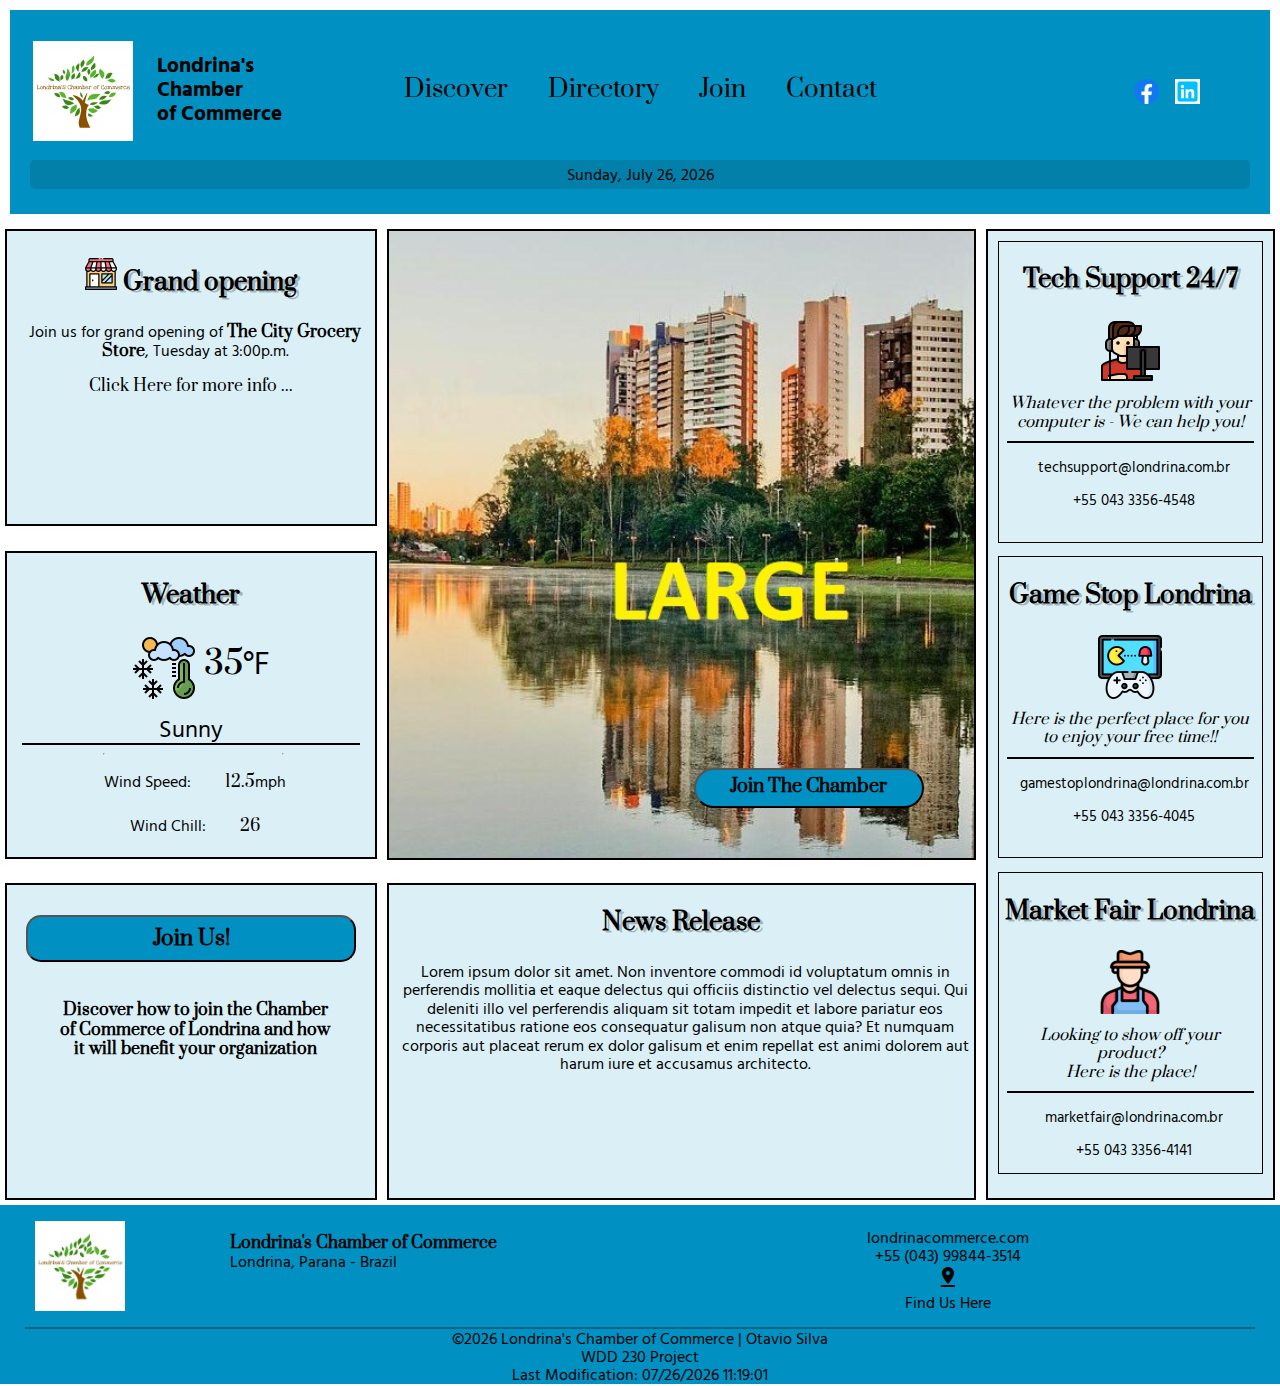
==== chamber/index.html @ 59db26b9 "fixing more w3 and lighthouse" ====
<!DOCTYPE html>
<html lang="en">

<head>
    <meta charset="UTF-8">
    <meta http-equiv="X-UA-Compatible" content="IE=edge">
    <meta name="viewport" content="width=device-width, initial-scale=1.0">
    <meta name="description" content="The Londrina's Chamber of Commerce Webpage - website to get informed about different things in town.">
    <title>Home Page - Londrina's Chamber of Commerce</title>
    <link href="https://fonts.googleapis.com/icon?family=Material+Icons" rel="stylesheet">
    <link rel="icon" href="favicon.ico">
    <link rel="stylesheet" href="styles/normalize.css">
    <link rel="stylesheet" href="styles/main.css">
    <link rel="stylesheet" href="styles/medium.css">
    <link rel="stylesheet" href="styles/large.css">
    <script defer src="scripts/main.js"></script>
</head>

<body>
    <div class="banner-meeting">
        <h1> "🤝🏼 Come join us for the chamber meet and greet Wednesday at 7:00 p.m."</h1>
    </div>
    <header>
        <div class="logo">
            <img src="images/logo-web.webp" alt="logo" />
            <p>Londrina's Chamber <br> of Commerce</p>
        </div>
        <div id="iconsSideHeader">
            <div class="socialMediaIcons">
                <a href="" target="https://www.facebook.com/prefeituradelondrina/?locale=pt_BR"><img src="images/fb-icon.png" alt="Facebook" /></a>
                <a href="" target="https://www.linkedin.com/company/grande-londrina/about/"><img src="images/linkedin-icon.png" alt="LinkedIn" /></a>
            </div>
            <a class="ham" href="#">&#9776;</a>
        </div>
        <div class="navContainer">
        </div>
        <p class="date"></p>
    </header>


    <main>
        <section class="hero">
            <!-- <h5 class="welcome">Welcome To Londrina</h5> -->
            <picture>
                <source srcset="images/hero-large.jpg" media="(min-width: 850px)">
                <source srcset="images/hero-medium.jpg" media="(min-width: 600px)">
                <img src="images/hero-small.jpg" alt="The Igapo Lake in downtown of Londrina.">

            </picture>
            <button type="submit" class="joinBtn"> Join The Chamber</button>
            <!-- <form action=""> 
            </form> -->
        </section>
        <section class="event">
            <h2> <img src="images/grocery-store.png" alt="grocery store icon"> Grand opening</h2>
            <p> Join us for grand opening of
                <b>The City Grocery Store</b>, Tuesday at 3:00p.m.</p>
            <span> Click Here for more info ...</span>
        </section>
        <section class="join">
            <button type="submit" class="joinBtn-2">Join Us!</button>
            <p> <b> Discover how to join the Chamber of Commerce of Londrina and how it will benefit your organization </b></p>
        </section>
        <section class="weather">
            <h2>Weather</h2>
            <img src="images/weather.png" alt="weather icon">
            <p class="temp"><span class="t">35</span>&#176;F</p>
            <p class="weather-status">Sunny</p>
            <hr>
            <hr>
            <p class="windSpeed">Wind Speed: <span class="ws">12.5</span>mph</p>
            <p class="windChill">Wind Chill: <span class="wc">N/A</span></p>
        </section>
        <section class="newRelease">
            <h2>News Release</h2>
            <p>Lorem ipsum dolor sit amet. Non inventore commodi id voluptatum omnis in perferendis mollitia et eaque delectus qui officiis distinctio vel delectus sequi. Qui deleniti illo vel perferendis aliquam sit totam impedit et labore pariatur eos
                necessitatibus ratione eos consequatur galisum non atque quia? Et numquam corporis aut placeat rerum ex dolor galisum et enim repellat est animi dolorem aut harum iure et accusamus architecto.</p>
        </section>
        <section class="spotlights">
            <div>
                <h2>Tech Support 24/7</h2>
                <img src="images/gamer.png" alt="tech support icon">
                <p class="slogan"> <i>Whatever the problem with your computer is - We can help you!</i></p>
                <p>techsupport@londrina.com.br</p>
                <p>+55 043 3356-4548</p>
            </div>
            <div>
                <h2>Game Stop Londrina</h2>
                <img src="images/game-console.png" alt="Game Store Londrina">
                <p class="slogan"> <i> Here is the perfect place for you to enjoy your free time!! </i></p>
                <p>gamestoplondrina@londrina.com.br</p>
                <p>+55 043 3356-4045</p>
            </div>
            <div>
                <h2>Market Fair Londrina</h2>
                <img src="images/farmer.png" alt="little farmer icon">
                <p class="slogan"> <i> Looking to show off your product? <br>Here is the place! <br></i></p>
                <p>marketfair@londrina.com.br</p>
                <p>+55 043 3356-4141</p>

            </div>
        </section>
    </main>


    <footer>
        <div>
            <img src="images/logo-web.webp" alt="logo image" />
            <p>
                <strong>Londrina's Chamber of Commerce</strong>
                <br />Londrina, Parana - Brazil
            </p>
        </div>
        <div>
            <p>londrinacommerce.com</p>
            <p>+55 (043) 99844-3514</p>
            <div>
                <a href="https://goo.gl/maps/eebNdgpfaMM6xLg19" target="_blank"><i class="material-icons">&#xe55e;</i></a>
                <p>Find Us Here</p>
            </div>
        </div>
        <div class="endFooter">
            <p id="currentYear">
                <p id="lastModified"></p>
        </div>


    </footer>
</body>

</html>
---- chamber/styles/main.css ----
@import url('https://fonts.googleapis.com/css2?family=Hind+Vadodara&family=Prata&display=swap');

/* Set up for everything */

* {
    font-family: Prata, sans-serif;
}

.banner-meeting {
    text-align: center;
    text-shadow: 5px 2px #0091c17e;
    color: black;
    background-color: #0090C1;
    border-radius: 20px;
}

nav,
h1,
h2,
h3,
h4,
h5,
a {
    font-family: Prata, sans-serif;
    padding: 5px;
}

p {
    font-family: Hind Vadodara, sans-serif;
}

body {
    max-width: 1300px;
    margin: 0 auto;
    background-color: white;
}

header {
    display: grid;
    grid-template-columns: 2fr 1fr;
    background-color: #0090C1;
    margin: 10px;
    padding: 15px;
    color: black;
    font-family: Hind Vadodara, sans-serif;
}

.logo {
    display: flex;
}

.logo img {
    width: 100px;
    height: 100px;
    padding-top: 1rem;
    margin-left: 0.5rem;
    padding-right: 1.5rem;
}

.logo p {
    padding-top: 1.75rem;
}

header p span {
    font-weight: bold;
    font-size: .9rem;
}

#iconsSideHeader {
    display: grid;
    grid-template-columns: 1fr 1fr;
}

.socialMediaIcons {
    grid-column: 1/2;
}

.socialMediaIcons img {
    padding-top: 2.1rem;
    width: 25px;
    height: auto;
    padding-left: 0px;
    margin-left: 2px;
    border: 0px;
}

.ham {
    padding-top: 2.1rem;
    text-align: center;
    display: block;
    font-size: 1.5em;
    font-weight: bold;
    text-decoration: none;
    color: black;
    font-family: Hind Vadodara, sans-serif;
}

.navContainer {
    grid-column: 1/3;
    text-align: center;
}

nav {
    display: grid;
}

nav a {
    padding: 2.5px;
    text-decoration: none;
    color: black;
    font-size: 1rem;
    font-family: Hind Vadodara, sans-serif;
}

nav a:hover {
    color: #a2e8dd;
}

header div p {
    padding-top: 1em;
    font-weight: bold;
    font-size: 1.3rem;
    margin: 0px;
    text-align: left;
    font-family: Hind Vadodara, sans-serif;
}

.material-icons {
    color: black;
}

.date {
    background-color: #046f8f7e;
    grid-column: 1/3;
    padding: 5px;
    margin: 5px 5px 10px 5px;
    border-radius: 5px;
    text-align: center;
    color: black;
    font-family: Hind Vadodara, sans-serif;
}

main section p span button {
    font-family: Hind Vadodara, sans-serif;
}

main section {
    background-color: #25a1ca2a;
    border: 2px solid black;
    margin: 5px;
    min-height: 165px;
}

.hero {
    position: relative;
    overflow: hidden;
}

.hero img {
    overflow: hidden;
    width: 100%;
    height: 310px;
    object-fit: cover;
    margin-bottom: -5px;
    /* padding: auto; */
    /* position: relative; */
}

.hero h5 {
    position: absolute;
    z-index: +1;
    color: black;
    font-size: 1.5rem;
    padding-left: 1rem;
    margin-top: -0.01rem;
    text-shadow: 5px 2px rgba(0, 0, 0, 0.268);
    font-family: Prata, sans-serif;
}

.joinBtn {
    background-color: #0090C1;
    position: absolute;
    right: 30px;
    bottom: 50px;
    z-index: +1;
    color: black;
    font-weight: bolder;
    height: 30px;
    width: 230px;
    font-family: Prata, sans-serif;
    cursor: pointer;
    border-radius: 20px;
    /* padding: 10px; */
}

.joinBtn:hover {
    background-color: black;
    color: #a2e8dd;
}

.event {
    text-align: center;
    padding: 3px;
}

.event h2 {
    text-shadow: 3px 2px rgba(0, 0, 0, 0.259);
}

.weather h2 {
    text-shadow: 3px 2px rgba(0, 0, 0, 0.259);
    grid-column: 1/3;
}

.weather {
    text-align: center;
    display: grid;
    grid-template-columns: 1fr 1fr;
    max-width: 70%;
    margin: 0 auto;
}

.weather img {
    grid-column: 1/2;
    padding-left: 120px
}

.weather .temp {
    grid-column: 2/3;
    font-size: 2rem;
    padding-right: 100px;
}

.weather-status {
    grid-column: 1/3;
    font-size: 1.5rem;
    border-bottom: 2px solid black;
    margin: 0px 5px 0px 5px !important;
}

.windSpeed {
    grid-column: 1/3;
}

.windChill {
    grid-column: 1/3;
}

.windChill span,
.windSpeed span {
    margin-left: 30px;
}

.join {
    text-align: center;
    padding: 10px;
}

.join .joinBtn-2 {
    text-align: center;
    padding: 10px;
    width: 95%;
    border-radius: 15px;
    background-color: #0090C1;
    color: black;
    font-weight: bolder;
    cursor: pointer;
    font-family: Prata, sans-serif;
    font-size: 1.3rem;
}

.joinBtn-2:hover {
    background-color: black;
    color: #a2e8dd;
}

.join p {
    padding: 30px;
}

.newRelease {
    text-align: center;
}

.newRelease h2 {
    text-shadow: 3px 2px rgba(0, 0, 0, 0.259);
}

.spotlights {
    max-height: 600px;
}

.spotlights div {
    height: auto
}

main section div {
    border: 1px solid black;
    height: 140px;
    margin: 5px 0px 5px 0 !important;
    text-align: center;
    font-family: Hind Vadodara, sans-serif;
}

.slogan {
    padding-bottom: 10px;
    border-bottom: 2px solid black;
    margin-right: 8px;
}

main section div h2 {
    text-shadow: 3px 2px rgba(0, 0, 0, 0.259);
}

main section div:nth-child(1) {
    margin: 10px 5px 0px 5px;
}

main section div:nth-child(2) {
    margin: 0px 5px 10px 5px;
}

main section div:nth-child(3) {
    display: none;
}

main section p {
    margin-top: 8px;
    margin-left: 8px;
}

footer {
    background-color: #0090C1;
    margin: 10px;
    text-align: center;
    color: black;
}

footer img {
    width: 90px;
    height: 90px;
    margin-top: 1rem;
    margin-bottom: 1rem;
}

footer div:nth-child(2) {
    border-bottom: 2px solid rgba(0, 0, 0, .3);
}

footer div p {
    margin: 0px;
}

.endFooter {
    text-align: center;
}
---- chamber/styles/medium.css ----
@media screen and (min-width:600px) {
    nav a {
        display: block;
        font-size: 1.3rem;
        padding: 0px 20px 0px 20px;
        font-family: Prata, sans-serif;
    }
    nav a:hover {
        color: #a2e8dd;
    }
    main {
        display: grid;
        grid-template-columns: 2fr 1fr;
        grid-template-rows: 1fr 1fr 1fr 1fr 1fr;
    }
    main .hero {
        grid-column: 1/3;
        grid-row: 1/2;
    }
    .hero {
        position: relative;
    }
    .hero img {
        height: 310px;
    }
    .joinBtn {
        background-color: #0090C1;
        position: absolute;
        right: 50px;
        /* right: 30px; */
        bottom: 50px;
        z-index: +1;
        color: black;
        font-weight: bolder;
        height: 40px;
        width: 230px;
        font-family: Prata, sans-serif;
        font-size: large;
        cursor: pointer;
        /* padding: 10px; */
    }
    .joinBtn:hover {
        background-color: black;
        color: #a2e8dd;
    }
    .weather {
        max-width: 100%;
        margin: 5px;
        margin-top: -120px;
        height: 90%;
    }
    .weather-status {
        margin-right: 5px !important;
    }
    .event {
        margin-top: -120px;
        height: 88%;
    }
    main .newRelease {
        grid-column: 1/3;
        grid-row: 2/3;
    }
    main .spotlights {
        grid-column: 1/3;
        grid-row: 3/4;
    }
    .spotlights {
        display: grid;
        grid-template-columns: 1fr 1fr;
        height: auto;
        padding: 10px 5px 10px 5px;
    }
    .spotlights div {
        margin: 0px 5px 0px 5px !important;
        height: 100%;
    }
    main .join {
        grid-column: 1/3;
        grid-row: 4/5;
        height: 50%;
    }
    footer {
        display: grid;
        grid-template-columns: 1fr 1fr;
        margin-top: -140px;
    }
    footer img {
        padding-left: 10px;
    }
    footer div:nth-child(1) {
        display: grid;
        grid-template-columns: 1fr 2fr;
        border-bottom: 2px solid rgba(0, 0, 0, .3);
    }
    footer div:nth-child(1) p {
        padding-top: 1.75em;
        text-align: left;
    }
    footer div:nth-child(2) {
        padding-top: 1.45em;
        border-bottom: 2px solid rgba(0, 0, 0, .3);
    }
    footer div:nth-child(3) {
        grid-column: 1/3;
    }
    footer div:nth-child(3) ul {
        display: flex;
        justify-content: center;
    }
    footer div:nth-child(3) ul p {
        padding: 5px;
        border-right: 2px solid rgba(0, 0, 0, .3);
    }
}
---- chamber/styles/large.css ----
@media screen and (min-width:850px) {
    * {
        font-family: Prata, sans-serif;
    }
    header {
        display: grid;
        grid-template-columns: 1fr 2fr 1fr;
        grid-template-rows: 3fr 1fr;
        font-family: Prata, sans-serif;
    }
    #logoName {
        grid-column: 1/2;
    }
    .navContainer {
        text-align: center;
        padding: 40px;
        margin: auto auto;
        grid-column: 2/3;
        grid-row: 1/2;
        border-radius: 10px;
    }
    nav {
        display: flex;
    }
    nav a {
        display: block;
        font-size: 1.5rem;
        padding: 0px 20px 0px 20px;
        font-family: Prata, sans-serif;
    }
    nav a:hover {
        color: #a2e8dd;
    }
    #rightSideHeader {
        grid-column: 3/4;
        grid-row: 1/2;
    }
    .ham {
        display: none;
        grid-column: 1/2;
    }
    .socialMediaIcons {
        grid-column: 2/2;
        padding-top: 1.3em;
        text-align: center;
        padding-right: 25px;
    }
    .date {
        grid-column: 1/4;
        grid-row: 2/3;
    }
    main {
        grid-template-columns: 1fr 2fr 1fr;
        grid-template-rows: 1fr 1fr 1fr;
    }
    main .event {
        grid-column: 1/2;
        grid-row: 1/2;
    }
    .event {
        margin-top: 5px;
    }
    .weather {
        margin-top: 0;
        padding: 5px;
    }
    .join {
        height: 293px !important;
    }
    main .weather {
        grid-column: 1/2;
        grid-row: 2/3;
    }
    .weather img {
        grid-column: 1/2;
        /* margin-left: auto; */
        /* padding-right: 20px; */
    }
    .weather .temp {
        grid-column: 2/3;
        font-size: 2rem;
        /* margin-right: auto; */
        /* padding-left: 20px; */
    }
    main .join {
        grid-column: 1/2;
        grid-row: 3/4;
    }
    main .hero {
        grid-column: 2/3;
        grid-row: 1/3;
        height: 627px !important;
    }
    .hero img {
        /* overflow: hidden; */
        width: 100%;
        height: 100%;
        /* padding: auto; */
        position: relative;
        /* z-index: -1; */
    }
    .hero h5 {
        position: absolute;
        z-index: +1;
        color: black;
        font-size: 2rem;
        padding-left: 1rem;
        margin-top: -0.01rem;
        text-shadow: 5px 2px rgba(0, 0, 0, 0.268);
    }
    .hero .joinBtn {
        background-color: #0090C1;
        position: absolute;
        right: 50px;
        bottom: 50px;
        z-index: +1;
        color: black;
        font-weight: bolder;
        height: 40px;
        width: 230px;
        font-family: Prata, sans-serif;
        font-size: large;
        cursor: pointer;
    }
    .joinBtn:hover {
        background-color: black;
        color: #a2e8dd;
    }
    .weather {
        max-width: 96%;
    }
    .weather-status {
        grid-column: 1/3;
        /* margin-right: 10px; */
        margin: 0 10px 0 10px !important;
    }
    .join .joinBtn-2 {
        margin-top: 20px;
    }
    main .newRelease {
        grid-column: 2/3;
        grid-row: 3/4;
    }
    main .spotlights {
        grid-column: 3/4;
        grid-row: 1/4;
        display: grid;
        grid-template-columns: 1fr;
        /* height: 1000px !important; */
        height: auto;
        width: auto;
        max-height: none;
    }
    .spotlights div {
        height: auto;
        width: auto;
        height: 300px !important;
    }
    .spotlights div p {
        font-size: 0.95rem;
    }
    main section div:nth-child(3) {
        display: block;
    }
    footer {
        padding: 0px 25px 0px 25px;
        margin: auto;
    }
    .endFooter {
        text-align: center;
    }
}
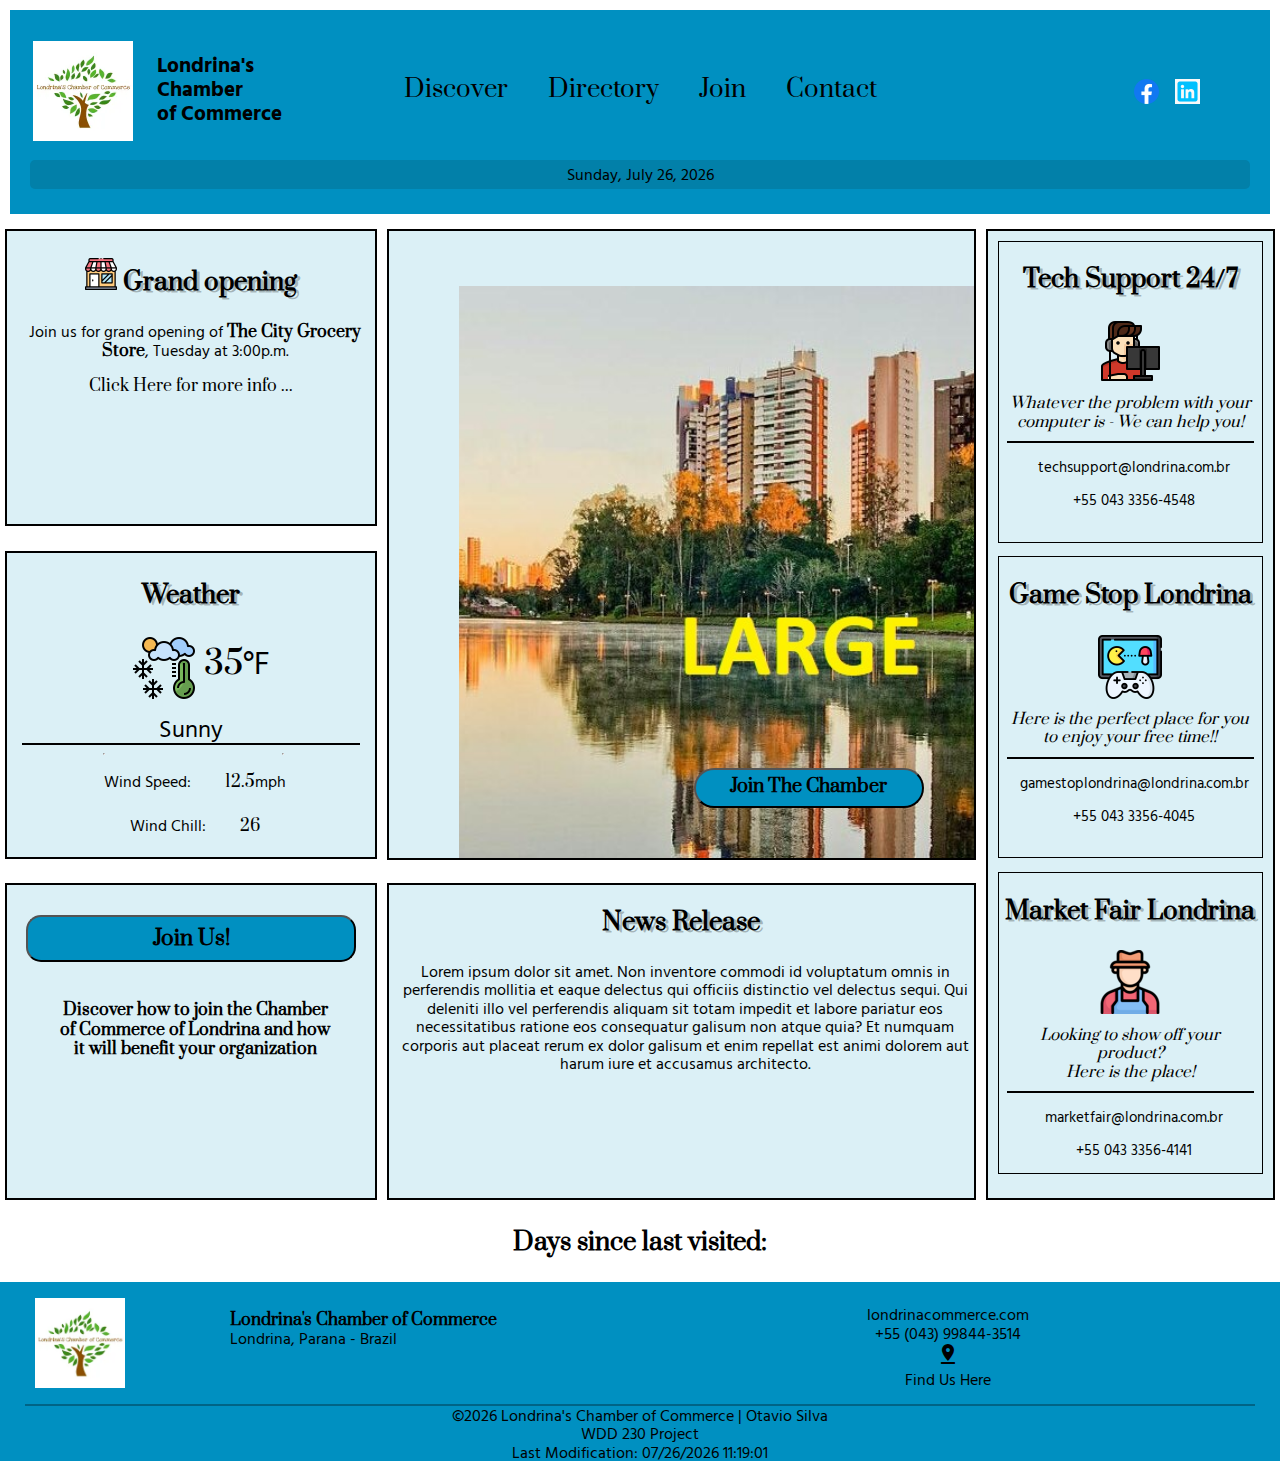
==== commit 8615c103: "progressing with discover page" ====
--- a/chamber/index.html
+++ b/chamber/index.html
@@ -27,8 +27,8 @@
         </div>
         <div id="iconsSideHeader">
             <div class="socialMediaIcons">
-                <a href="" target="https://www.facebook.com/prefeituradelondrina/?locale=pt_BR"><img src="images/fb-icon.png" alt="Facebook" /></a>
-                <a href="" target="https://www.linkedin.com/company/grande-londrina/about/"><img src="images/linkedin-icon.png" alt="LinkedIn" /></a>
+                <a href="https://www.facebook.com/prefeituradelondrina/?locale=pt_BR" target="_blank"><img src="images/fb-icon.png" alt="Facebook" /></a>
+                <a href="https://www.linkedin.com/company/grande-londrina/about/" target="_blank"><img src="images/linkedin-icon.png" alt="LinkedIn" /></a>
             </div>
             <a class="ham" href="#">&#9776;</a>
         </div>
@@ -101,7 +101,7 @@
             </div>
         </section>
     </main>
-
+    <h2 id="days"> Days since last visited: <span id="diff"> </span> </h2>
 
     <footer>
         <div>
--- a/chamber/styles/main.css
+++ b/chamber/styles/main.css
@@ -159,6 +159,7 @@
 .hero img {
     overflow: hidden;
     width: 100%;
+    max-width: 575px;
     height: 310px;
     object-fit: cover;
     margin-bottom: -5px;
@@ -353,4 +354,21 @@
 
 .endFooter {
     text-align: center;
+}
+
+
+/* Discover page */
+
+picture img {
+    display: flex !important;
+    margin: 0 auto;
+    padding: 5px;
+}
+
+#days {
+    text-align: center;
+}
+
+#discover {
+    display: flex;
 }--- a/chamber/styles/medium.css
+++ b/chamber/styles/medium.css
@@ -22,6 +22,7 @@
     }
     .hero img {
         height: 310px;
+        max-width: 900px !important;
     }
     .joinBtn {
         background-color: #0090C1;
--- a/chamber/styles/large.css
+++ b/chamber/styles/large.css
@@ -98,6 +98,7 @@
         /* padding: auto; */
         position: relative;
         /* z-index: -1; */
+        max-width: 1500px !important;
     }
     .hero h5 {
         position: absolute;
@@ -169,4 +170,20 @@
     .endFooter {
         text-align: center;
     }
+    #discover {
+        max-width: 1300px !important;
+        flex-wrap: wrap;
+    }
+    picture img {
+        margin: 50px;
+        padding-left: 20px;
+        gap: 5px;
+        width: 300px;
+        height: 300px;
+    }
+    picture p {
+        text-align: center;
+        margin-top: -50px;
+        margin-left: 10px;
+    }
 }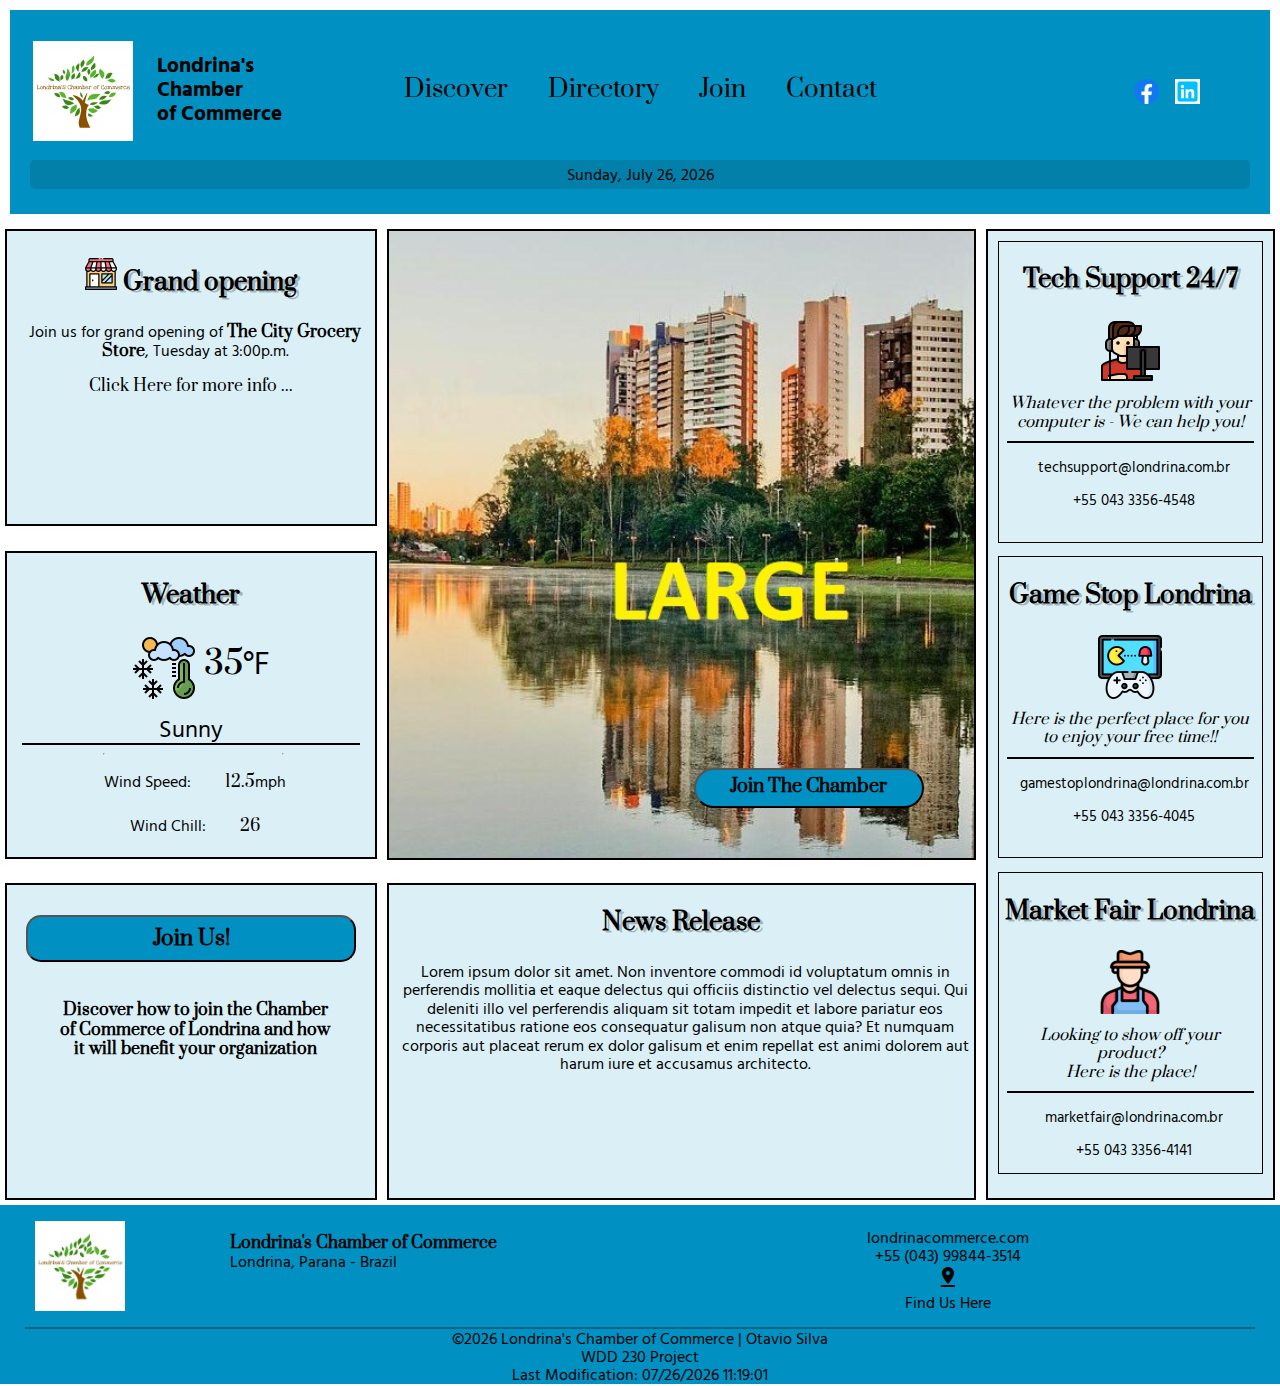
==== commit 9b70d7f6: "fixing css different viewports" ====
--- a/chamber/index.html
+++ b/chamber/index.html
@@ -101,8 +101,6 @@
             </div>
         </section>
     </main>
-    <h2 id="days"> Days since last visited: <span id="diff"> </span> </h2>
-
     <footer>
         <div>
             <img src="images/logo-web.webp" alt="logo image" />
--- a/chamber/styles/main.css
+++ b/chamber/styles/main.css
@@ -359,16 +359,16 @@
 
 /* Discover page */
 
-picture img {
+#days {
+    text-align: center;
+}
+
+#discover {
+    display: flex;
+}
+
+#discover picture img {
     display: flex !important;
     margin: 0 auto;
     padding: 5px;
-}
-
-#days {
-    text-align: center;
-}
-
-#discover {
-    display: flex;
 }--- a/chamber/styles/large.css
+++ b/chamber/styles/large.css
@@ -174,7 +174,7 @@
         max-width: 1300px !important;
         flex-wrap: wrap;
     }
-    picture img {
+    #discover picture img {
         margin: 50px;
         padding-left: 20px;
         gap: 5px;
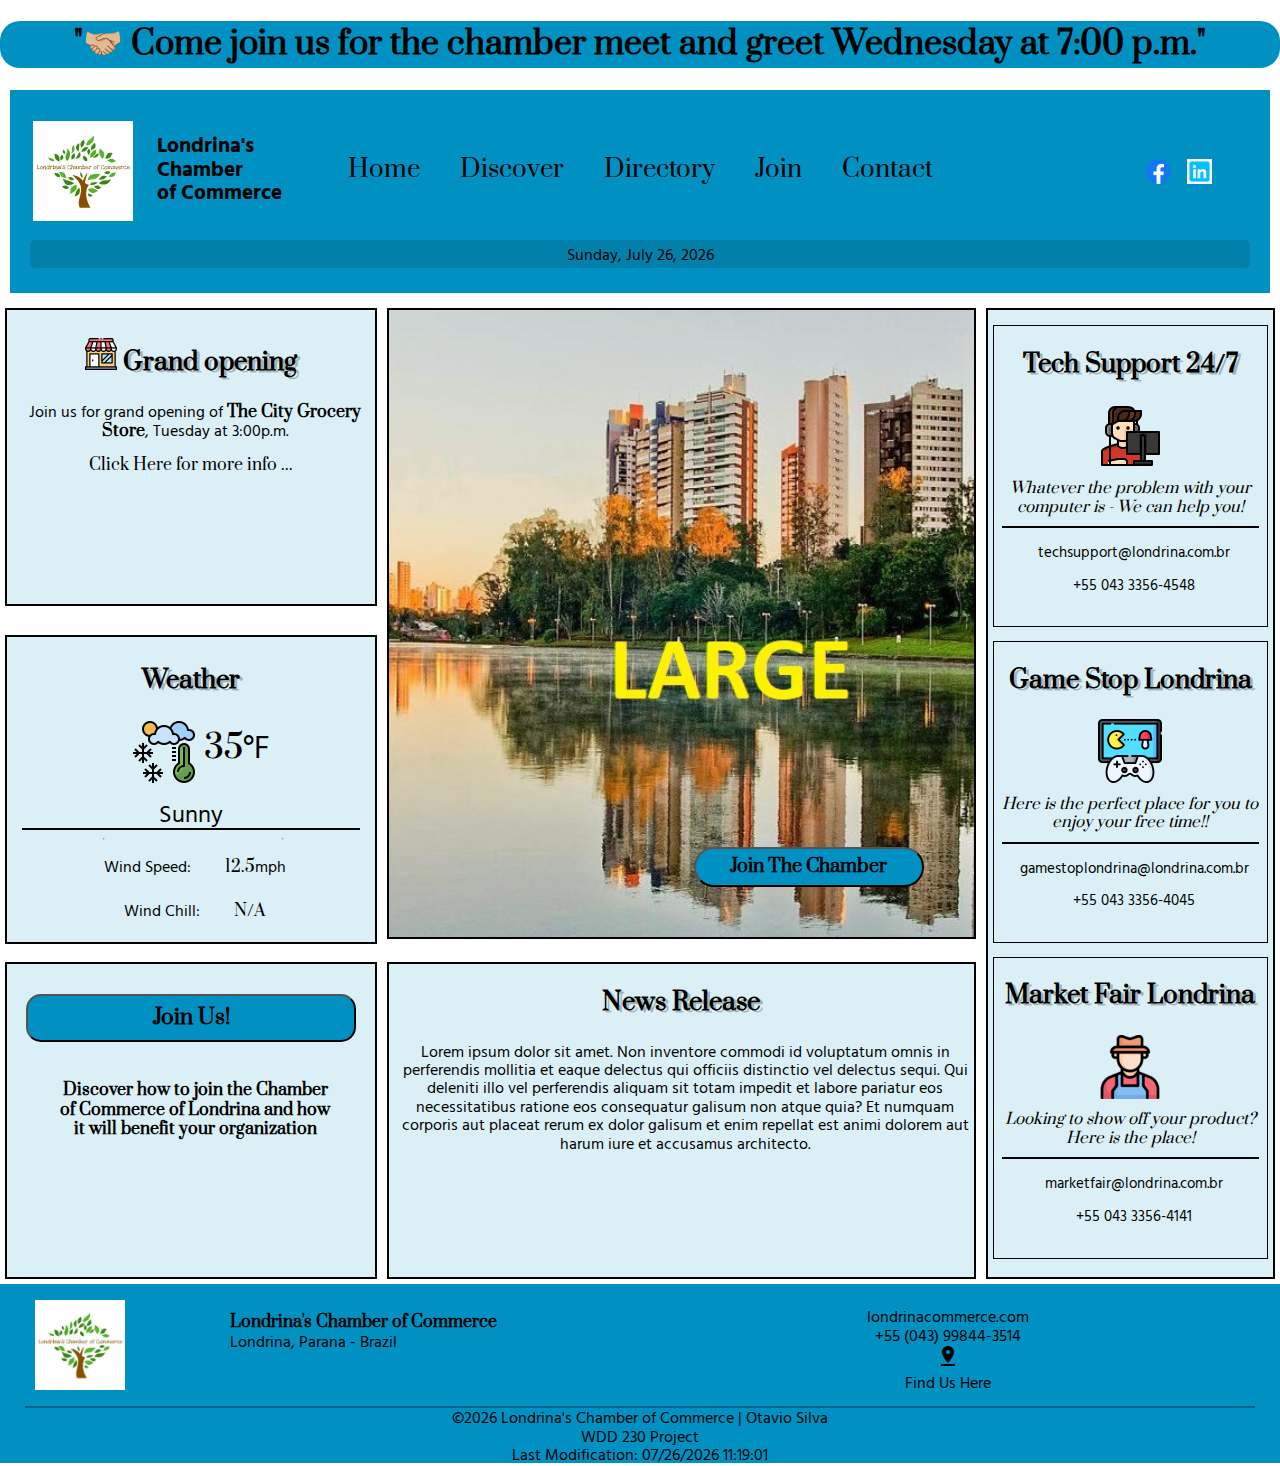
==== commit a444caba: "progressing with directory page" ====
--- a/chamber/index.html
+++ b/chamber/index.html
@@ -38,7 +38,7 @@
     </header>
 
 
-    <main>
+    <main id="home">
         <section class="hero">
             <!-- <h5 class="welcome">Welcome To Londrina</h5> -->
             <picture>
--- a/chamber/styles/main.css
+++ b/chamber/styles/main.css
@@ -140,11 +140,11 @@
     font-family: Hind Vadodara, sans-serif;
 }
 
-main section p span button {
-    font-family: Hind Vadodara, sans-serif;
-}
-
-main section {
+#home section p span button {
+    font-family: Hind Vadodara, sans-serif;
+}
+
+#home section {
     background-color: #25a1ca2a;
     border: 2px solid black;
     margin: 5px;
@@ -295,7 +295,7 @@
     height: auto
 }
 
-main section div {
+#home section div {
     border: 1px solid black;
     height: 140px;
     margin: 5px 0px 5px 0 !important;
@@ -309,23 +309,23 @@
     margin-right: 8px;
 }
 
-main section div h2 {
+#home section div h2 {
     text-shadow: 3px 2px rgba(0, 0, 0, 0.259);
 }
 
-main section div:nth-child(1) {
+#home section div:nth-child(1) {
     margin: 10px 5px 0px 5px;
 }
 
-main section div:nth-child(2) {
+#home section div:nth-child(2) {
     margin: 0px 5px 10px 5px;
 }
 
-main section div:nth-child(3) {
+#home section div:nth-child(3) {
     display: none;
 }
 
-main section p {
+#home section p {
     margin-top: 8px;
     margin-left: 8px;
 }
@@ -364,11 +364,242 @@
 }
 
 #discover {
+    text-align: center;
+    margin: 0 auto !important;
+    padding: 5px;
+    display: block;
+}
+
+#discover picture img {
+    margin: 0 auto !important;
+    padding: 5px;
+    border-radius: 20px;
+    box-shadow: 0 0 15px #14a1cfad;
+    width: 300px;
+    height: 300px;
+}
+
+#discover div p {
+    font-weight: bold;
+    font-size: 20px;
+}
+
+
+/* JOIN Page CSS */
+
+#join {
     display: flex;
-}
-
-#discover picture img {
-    display: flex !important;
+    width: 90%;
     margin: 0 auto;
+    font-size: .8rem;
+    padding: .75rem;
+    /* text-align: center;
+    justify-content: left; */
+    flex-direction: column;
+}
+
+.form-container,
+.membership-container {
+    width: 100%;
+    order: initial;
+}
+
+#joinHeading {
+    text-align: center;
+    color: #0090C1;
+    font-weight: bold;
+    font-size: 3rem;
+    text-shadow: #8ecbdf 3px 3px;
+}
+
+label,
+input {
+    display: block;
+    font-size: 1.5em;
+}
+
+label {
+    margin: 20px 0 0 0;
+}
+
+input {
+    height: 50px;
+}
+
+input[type='radio'] {
+    height: 20px;
+}
+
+form input:required {
+    border-left: red solid 6px;
+}
+
+form input:required:valid {
+    border-left: greenyellow solid 6px;
+}
+
+#radio {
+    display: grid;
+    grid-template-columns: 60px 100px;
+    padding-top: 15px;
+    /* align-items: center; */
+}
+
+#radio label,
+#radio input {
+    margin: 0;
+}
+
+textarea {
+    height: 150px;
+}
+
+input,
+textarea {
+    margin-bottom: 20px;
+    width: 100%;
+    max-width: 500px;
+}
+
+input[type='submit'] {
+    height: 60px;
+    width: 100%;
+    border-radius: 1rem;
+    border: none;
+    background-color: #0090C1;
+    color: black;
+    padding: .75rem 1.5rem;
+    margin: 0 0 2rem 15%;
+    width: 96%;
+    max-width: 20rem;
+    cursor: pointer;
+}
+
+.membership {
+    font-size: 18px;
+}
+
+
+/* .membership-container {
+    flex-direction: row-reverse !important;
+} */
+
+.membership h2,
+h3 {
+    color: #0090C1;
+    font-weight: bold;
+}
+
+
+/* thank you */
+
+#thanks {
+    justify-content: center;
+    text-align: center;
+    display: flex;
+}
+
+#thanks h1 {
+    color: #0090C1;
+    font-size: 5rem;
+}
+
+
+/* Directory Page */
+
+#view {
+    text-align: center;
+    font-size: 3.5rem;
+    cursor: pointer;
+    padding: 30px;
+}
+
+.cards {
+    display: flex;
+    flex-wrap: wrap;
+    justify-content: center;
+    align-items: center;
+}
+
+.card {
+    width: 410px;
+    height: 350px;
+    margin-bottom: 20px;
+    display: flex;
+    flex-direction: column;
+    justify-content: center;
+    align-items: center;
+    background-color: #fff;
+    box-shadow: 0px 2px 4px rgba(0, 0, 0, 0.18);
+    border-radius: 5px;
+    /* padding: 10px; */
+    margin: 10px;
+}
+
+.card img {
+    width: 80%;
+    height: 70%;
+    max-height: 200px;
+    /* object-fit: cover; */
+    border-top-left-radius: 5px;
+    border-top-right-radius: 5px;
+}
+
+.card h3 {
+    margin: 10px;
+    text-align: center;
+}
+
+.card p {
+    margin: 10px;
+    text-align: center;
+    font-size: 14px;
+    color: #666;
+}
+
+.card-body {
     padding: 5px;
+    flex-grow: 1;
+    display: flex;
+    flex-direction: column;
+    justify-content: space-between;
+    text-align: center;
+}
+
+.card-title {
+    font-size: 1rem;
+    font-weight: bold;
+    margin-bottom: 10px;
+    text-align: center;
+}
+
+.card-text {
+    font-size: 16px;
+    margin-bottom: 10px;
+    text-align: center;
+}
+
+.card-link {
+    font-size: 16px;
+    color: rgb(6, 6, 7);
+    /* text-decoration: underline; */
+    cursor: pointer;
+    text-align: center;
+}
+
+table {
+    width: 75%;
+    margin: 50px auto;
+    font-size: 0.9em;
+    text-align: center;
+}
+
+td {
+    padding: 5px;
+    display: block;
+    /* for larger view use display: table-cell */
+}
+
+tr:nth-of-type(even) {
+    background-color: #ccc;
 }--- a/chamber/styles/medium.css
+++ b/chamber/styles/medium.css
@@ -8,12 +8,12 @@
     nav a:hover {
         color: #a2e8dd;
     }
-    main {
+    #home {
         display: grid;
         grid-template-columns: 2fr 1fr;
         grid-template-rows: 1fr 1fr 1fr 1fr 1fr;
     }
-    main .hero {
+    #home .hero {
         grid-column: 1/3;
         grid-row: 1/2;
     }
@@ -57,11 +57,11 @@
         margin-top: -120px;
         height: 88%;
     }
-    main .newRelease {
+    #home .newRelease {
         grid-column: 1/3;
         grid-row: 2/3;
     }
-    main .spotlights {
+    #home .spotlights {
         grid-column: 1/3;
         grid-row: 3/4;
     }
@@ -75,7 +75,7 @@
         margin: 0px 5px 0px 5px !important;
         height: 100%;
     }
-    main .join {
+    #home .join {
         grid-column: 1/3;
         grid-row: 4/5;
         height: 50%;
@@ -83,7 +83,7 @@
     footer {
         display: grid;
         grid-template-columns: 1fr 1fr;
-        margin-top: -140px;
+        margin-top: -20px;
     }
     footer img {
         padding-left: 10px;
@@ -112,4 +112,40 @@
         padding: 5px;
         border-right: 2px solid rgba(0, 0, 0, .3);
     }
+    /* discover page */
+    #days {
+        margin-top: -100px !important;
+        margin-bottom: 50px;
+    }
+    /* picture p {
+        text-align: center;
+        margin-top: -30px;
+        margin-left: 10px;
+        font-size: 15px !important;
+    }
+    #discover {
+        max-width: 900px !important;
+        flex-wrap: wrap !important;
+        max-height: 1500px;
+    } */
+    #discover picture img {
+        margin: 50px !important;
+        /* padding-left: 20px; */
+        gap: 5px;
+        width: 300px;
+        height: 300px;
+        border-radius: 50px;
+        box-shadow: 0 0 50px #080808ad;
+    }
+    #discover picture img:hover {
+        transform: translate(20px, 20px);
+        transition: .5s ease;
+        box-shadow: 0 0 50px #14a1cfad;
+    }
+    #discover picture img:hover+p {
+        font-weight: bold;
+        font-size: 20px !important;
+        transform: translate(20px, 20px);
+        transition: .5s ease;
+    }
 }--- a/chamber/styles/large.css
+++ b/chamber/styles/large.css
@@ -1,4 +1,4 @@
-@media screen and (min-width:850px) {
+@media screen and (min-width:900px) {
     * {
         font-family: Prata, sans-serif;
     }
@@ -49,11 +49,11 @@
         grid-column: 1/4;
         grid-row: 2/3;
     }
-    main {
+    #home {
         grid-template-columns: 1fr 2fr 1fr;
         grid-template-rows: 1fr 1fr 1fr;
     }
-    main .event {
+    #home .event {
         grid-column: 1/2;
         grid-row: 1/2;
     }
@@ -67,7 +67,7 @@
     .join {
         height: 293px !important;
     }
-    main .weather {
+    #home .weather {
         grid-column: 1/2;
         grid-row: 2/3;
     }
@@ -82,11 +82,11 @@
         /* margin-right: auto; */
         /* padding-left: 20px; */
     }
-    main .join {
+    #home .join {
         grid-column: 1/2;
         grid-row: 3/4;
     }
-    main .hero {
+    #home .hero {
         grid-column: 2/3;
         grid-row: 1/3;
         height: 627px !important;
@@ -138,11 +138,11 @@
     .join .joinBtn-2 {
         margin-top: 20px;
     }
-    main .newRelease {
+    #home .newRelease {
         grid-column: 2/3;
         grid-row: 3/4;
     }
-    main .spotlights {
+    #home .spotlights {
         grid-column: 3/4;
         grid-row: 1/4;
         display: grid;
@@ -160,7 +160,7 @@
     .spotlights div p {
         font-size: 0.95rem;
     }
-    main section div:nth-child(3) {
+    #home section div:nth-child(3) {
         display: block;
     }
     footer {
@@ -170,20 +170,79 @@
     .endFooter {
         text-align: center;
     }
+    #discover picture {
+        max-width: 330px;
+        max-height: 330px;
+        display: block;
+        margin: 0 auto;
+        padding: 50px !important;
+        padding-left: 0px !important;
+    }
     #discover {
-        max-width: 1300px !important;
-        flex-wrap: wrap;
+        /* max-width: 1300px !important; */
+        display: flex;
+        flex-wrap: wrap !important;
+        /* max-height: 1050px !important; */
+        justify-content: center;
+    }
+    /* #discover div {
+        max-width: 350px;
+        max-height: 350px;
+    } */
+    #days {
+        margin-top: 50px !important;
     }
     #discover picture img {
-        margin: 50px;
-        padding-left: 20px;
+        margin: 50px !important;
+        /* padding-left: 20px; */
         gap: 5px;
         width: 300px;
         height: 300px;
+        border-radius: 50px;
+        box-shadow: 0 0 50px #080808ad;
     }
     picture p {
         text-align: center;
-        margin-top: -50px;
+        margin-top: -30px;
         margin-left: 10px;
+        font-size: 15px !important;
+    }
+    #discover picture img:hover {
+        transform: translate(20px, 20px);
+        transition: .5s ease;
+        box-shadow: 0 0 50px #14a1cfad;
+    }
+    #discover picture img:hover+p {
+        font-weight: bold;
+        font-size: 25px;
+        transform: translate(20px, 20px);
+        transition: .5s ease;
+    }
+    /* JOin Page */
+    #join {
+        display: flex;
+        flex-direction: row;
+        justify-content: center;
+    }
+    input[type='submit'] {
+        margin: 0 0 2rem 8% !important;
+    }
+    input[type='submit']:hover {
+        color: white;
+    }
+    /* .membership {
+        margin-left: 300px;
+        display: block !important;
+        flex-direction: row !important;
+    } */
+    .form-container {
+        width: 50%;
+    }
+    .membership-container {
+        width: 50%;
+    }
+    /* Directory Page */
+    td {
+        display: table-cell !important;
     }
 }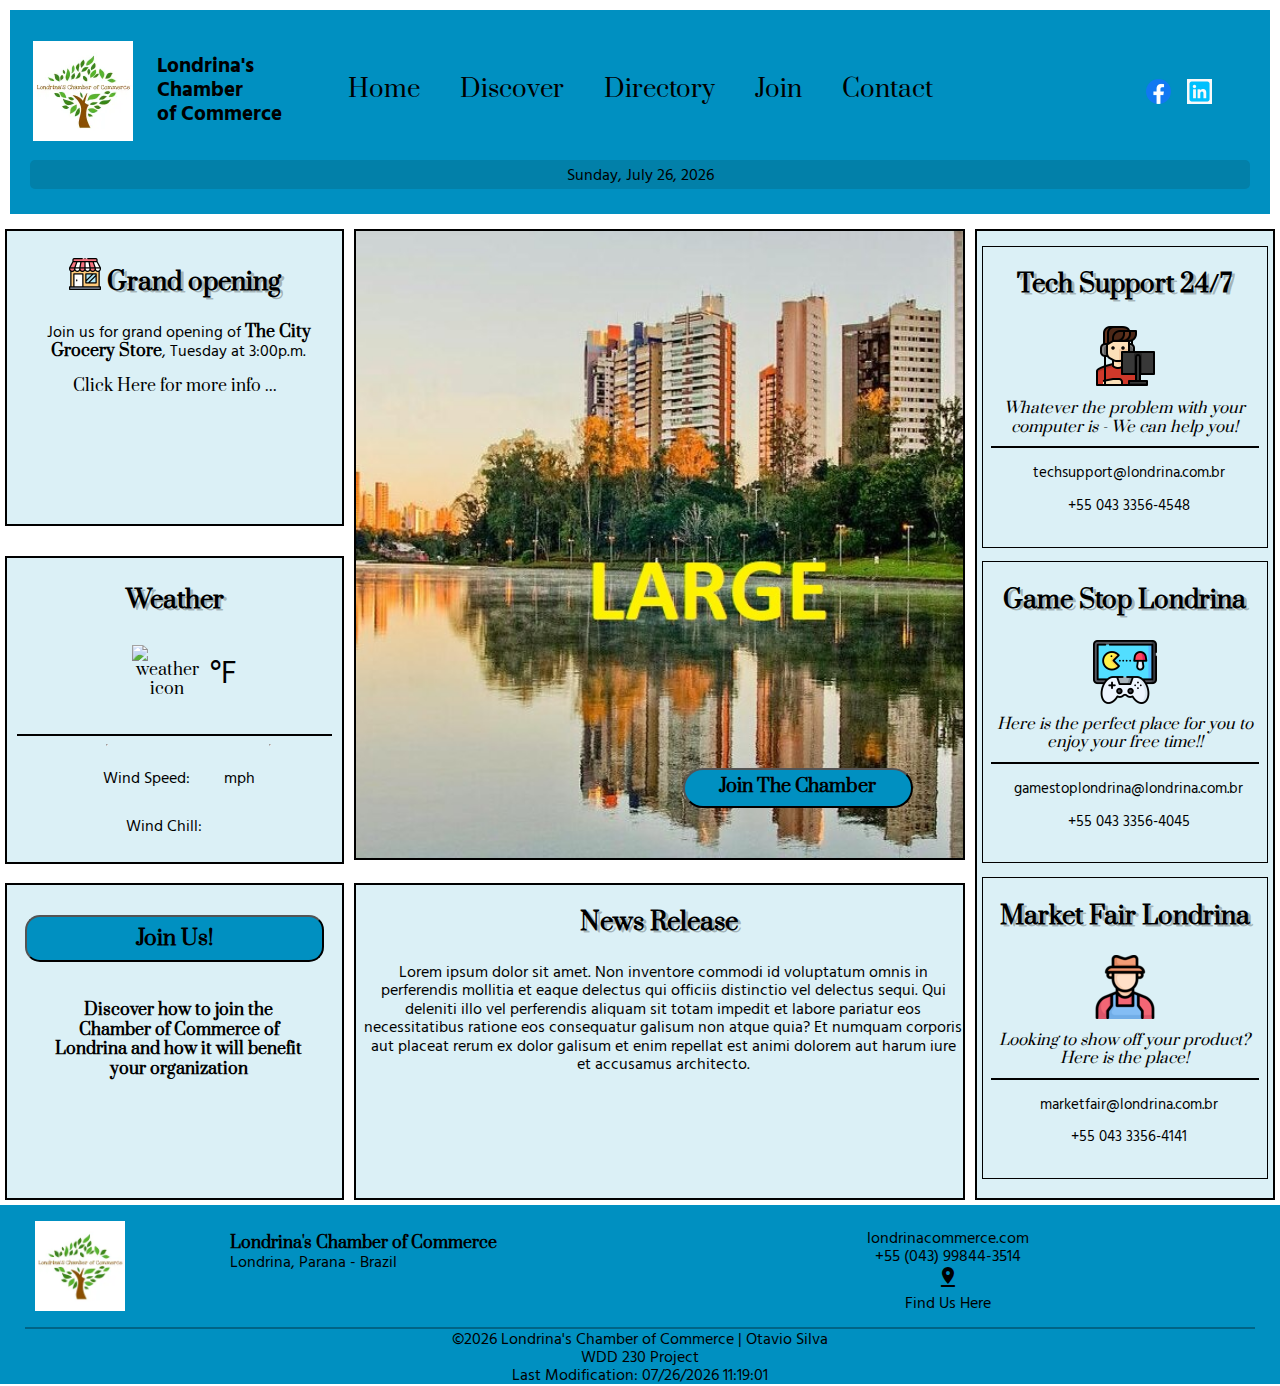
==== commit 0a58fb24: "Finishing for the week" ====
--- a/chamber/index.html
+++ b/chamber/index.html
@@ -14,6 +14,7 @@
     <link rel="stylesheet" href="styles/medium.css">
     <link rel="stylesheet" href="styles/large.css">
     <script defer src="scripts/main.js"></script>
+    <script defer src="scripts/weather.js"></script>
 </head>
 
 <body>
@@ -63,13 +64,13 @@
         </section>
         <section class="weather">
             <h2>Weather</h2>
-            <img src="images/weather.png" alt="weather icon">
-            <p class="temp"><span class="t">35</span>&#176;F</p>
-            <p class="weather-status">Sunny</p>
+            <img id="weather_icon" src="" alt="weather icon">
+            <p class="temp"><span id="t"></span>&#176;F</p>
+            <p id="weather_status"></p>
             <hr>
             <hr>
-            <p class="windSpeed">Wind Speed: <span class="ws">12.5</span>mph</p>
-            <p class="windChill">Wind Chill: <span class="wc">N/A</span></p>
+            <p class="windSpeed">Wind Speed: <span id="ws"></span>mph</p>
+            <p class="windChill">Wind Chill: <span id="wc"></span></p>
         </section>
         <section class="newRelease">
             <h2>News Release</h2>
--- a/chamber/styles/main.css
+++ b/chamber/styles/main.css
@@ -217,8 +217,8 @@
     text-align: center;
     display: grid;
     grid-template-columns: 1fr 1fr;
-    max-width: 70%;
     margin: 0 auto;
+    justify-content: center;
 }
 
 .weather img {
@@ -232,13 +232,17 @@
     padding-right: 100px;
 }
 
-.weather-status {
+#weather_status {
     grid-column: 1/3;
     font-size: 1.5rem;
     border-bottom: 2px solid black;
     margin: 0px 5px 0px 5px !important;
 }
 
+#weather_icon {
+    width: 70px;
+}
+
 .windSpeed {
     grid-column: 1/3;
 }
@@ -292,7 +296,8 @@
 }
 
 .spotlights div {
-    height: auto
+    height: auto;
+    /* font-size: 0.8em; */
 }
 
 #home section div {
@@ -315,10 +320,12 @@
 
 #home section div:nth-child(1) {
     margin: 10px 5px 0px 5px;
+    height: 100%;
 }
 
 #home section div:nth-child(2) {
     margin: 0px 5px 10px 5px;
+    height: 100%;
 }
 
 #home section div:nth-child(3) {
@@ -512,6 +519,12 @@
     font-size: 3.5rem;
     cursor: pointer;
     padding: 30px;
+    color: #0090C1;
+}
+
+#cards,
+#list {
+    border: #0090C1 5px solid;
 }
 
 .cards {
@@ -529,8 +542,8 @@
     flex-direction: column;
     justify-content: center;
     align-items: center;
-    background-color: #fff;
-    box-shadow: 0px 2px 4px rgba(0, 0, 0, 0.18);
+    background-color: #0091c164;
+    box-shadow: 0px 4px 8px #0091c164;
     border-radius: 5px;
     /* padding: 10px; */
     margin: 10px;
@@ -559,7 +572,6 @@
 
 .card-body {
     padding: 5px;
-    flex-grow: 1;
     display: flex;
     flex-direction: column;
     justify-content: space-between;
@@ -588,18 +600,18 @@
 }
 
 table {
-    width: 75%;
+    width: 90%;
     margin: 50px auto;
-    font-size: 0.9em;
+    font-size: 1em;
     text-align: center;
 }
 
 td {
-    padding: 5px;
+    padding: 10px;
     display: block;
     /* for larger view use display: table-cell */
 }
 
 tr:nth-of-type(even) {
-    background-color: #ccc;
+    background-color: #0091c164;
 }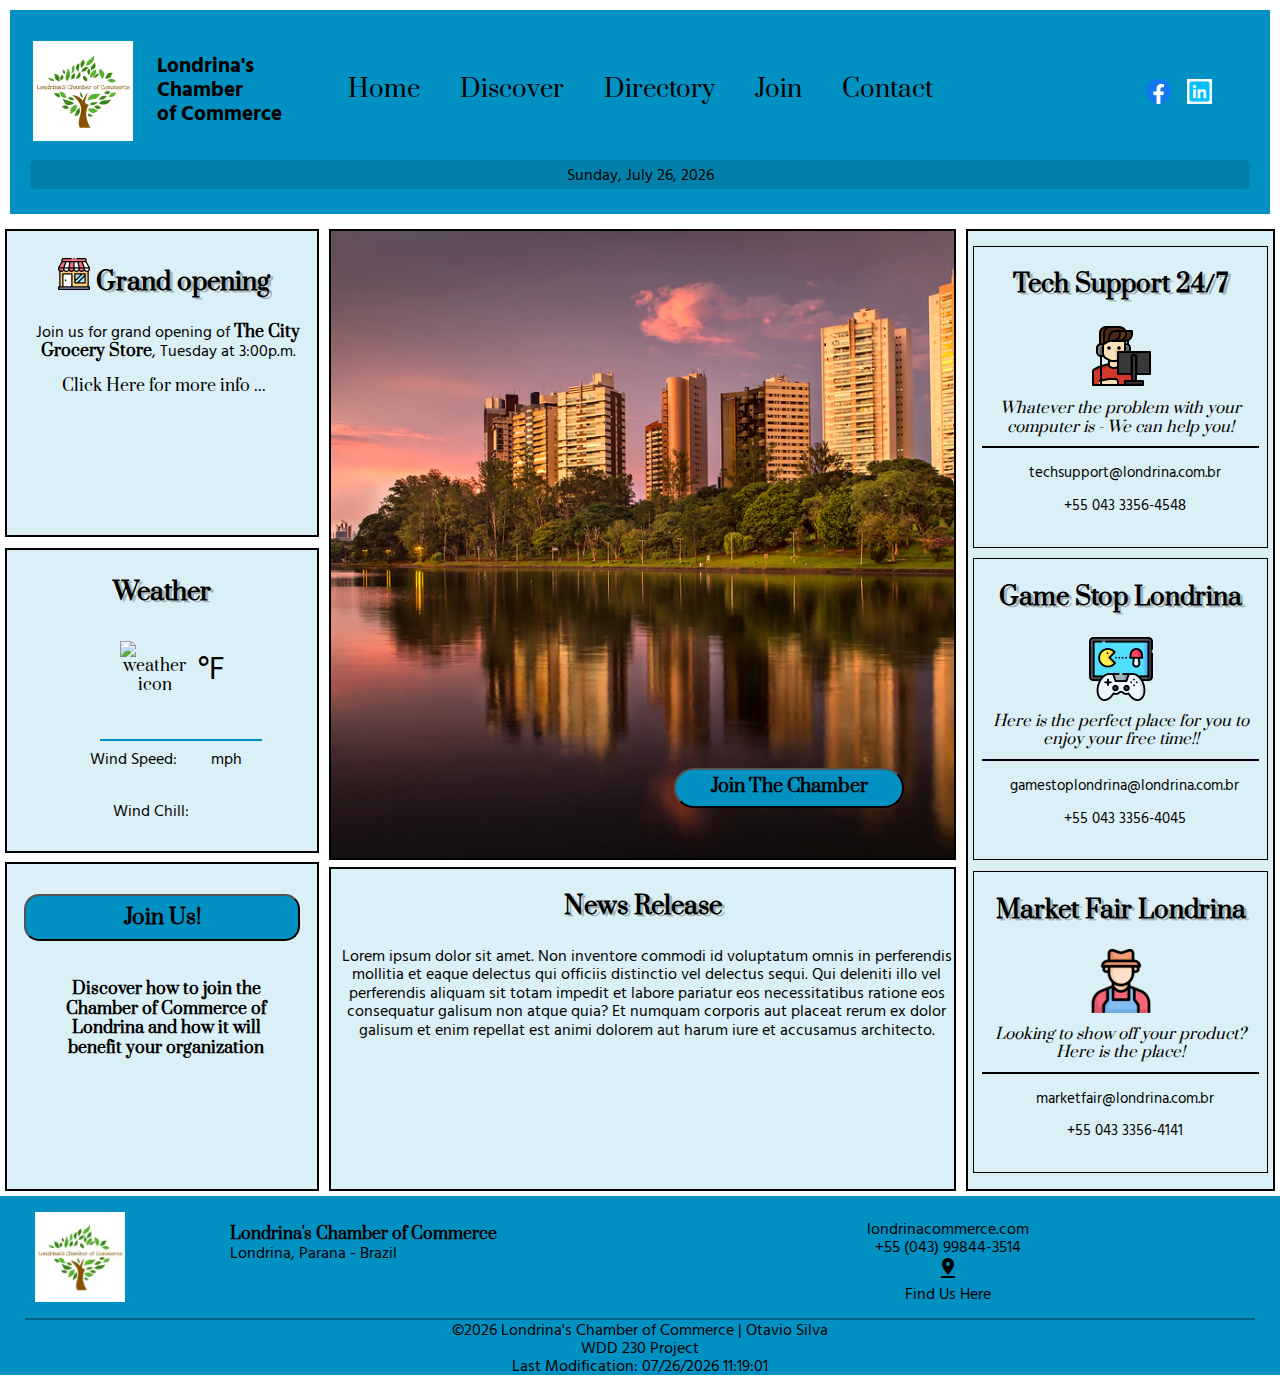
==== commit c295678a: "fixing home page" ====
--- a/chamber/index.html
+++ b/chamber/index.html
@@ -64,11 +64,11 @@
         </section>
         <section class="weather">
             <h2>Weather</h2>
-            <img id="weather_icon" src="" alt="weather icon">
+            <img id="weather_icon" src="apidatabase" alt="weather icon">
             <p class="temp"><span id="t"></span>&#176;F</p>
             <p id="weather_status"></p>
-            <hr>
-            <hr>
+            <!-- <hr>
+            <hr> -->
             <p class="windSpeed">Wind Speed: <span id="ws"></span>mph</p>
             <p class="windChill">Wind Chill: <span id="wc"></span></p>
         </section>
--- a/chamber/styles/main.css
+++ b/chamber/styles/main.css
@@ -237,6 +237,12 @@
     font-size: 1.5rem;
     border-bottom: 2px solid black;
     margin: 0px 5px 0px 5px !important;
+    max-width: 50% !important;
+    margin-left: 130px !important;
+}
+
+#border {
+    border-top: 2px solid black;
 }
 
 #weather_icon {
--- a/chamber/styles/medium.css
+++ b/chamber/styles/medium.css
@@ -21,7 +21,7 @@
         position: relative;
     }
     .hero img {
-        height: 310px;
+        height: 320px;
         max-width: 900px !important;
     }
     .joinBtn {
@@ -47,14 +47,16 @@
     .weather {
         max-width: 100%;
         margin: 5px;
-        margin-top: -120px;
+        margin-top: -127px !important;
         height: 90%;
     }
-    .weather-status {
-        margin-right: 5px !important;
+    .weather #weather_status {
+        max-width: 50% !important;
+        border-bottom: 2px solid #0090C1;
+        margin-left: 100px !important;
     }
     .event {
-        margin-top: -120px;
+        margin-top: -127px !important;
         height: 88%;
     }
     #home .newRelease {
@@ -83,7 +85,7 @@
     footer {
         display: grid;
         grid-template-columns: 1fr 1fr;
-        margin-top: -20px;
+        margin-top: -145px !important;
     }
     footer img {
         padding-left: 10px;
--- a/chamber/styles/large.css
+++ b/chamber/styles/large.css
@@ -56,20 +56,19 @@
     #home .event {
         grid-column: 1/2;
         grid-row: 1/2;
-    }
-    .event {
-        margin-top: 5px;
-    }
-    .weather {
-        margin-top: 0;
+        height: 92%;
+        margin-top: 5px !important;
+        padding-left: 7px !important;
+    }
+    .join {
+        height: 305px !important;
+        margin-top: -10px !important;
+    }
+    #home .weather {
+        grid-column: 1/2;
+        grid-row: 2/3;
         padding: 5px;
-    }
-    .join {
-        height: 293px !important;
-    }
-    #home .weather {
-        grid-column: 1/2;
-        grid-row: 2/3;
+        margin-top: 0px !important;
     }
     .weather img {
         grid-column: 1/2;
@@ -127,13 +126,15 @@
         background-color: black;
         color: #a2e8dd;
     }
-    .weather {
-        max-width: 96%;
-    }
-    .weather-status {
+    /* #weather-status p {
         grid-column: 1/3;
-        /* margin-right: 10px; */
+        margin-right: 10px;
         margin: 0 10px 0 10px !important;
+    } */
+    .weather #weather_status {
+        max-width: 50% !important;
+        border-bottom: 2px solid #0090C1;
+        margin-left: 100px !important;
     }
     .join .joinBtn-2 {
         margin-top: 20px;
@@ -141,6 +142,7 @@
     #home .newRelease {
         grid-column: 2/3;
         grid-row: 3/4;
+        margin-top: -5px;
     }
     #home .spotlights {
         grid-column: 3/4;
@@ -163,9 +165,14 @@
     #home section div:nth-child(3) {
         display: block;
     }
+    .event,
+    .weather {
+        width: 300px !important;
+    }
     footer {
         padding: 0px 25px 0px 25px;
         margin: auto;
+        margin-top: 0px !important;
     }
     .endFooter {
         text-align: center;
